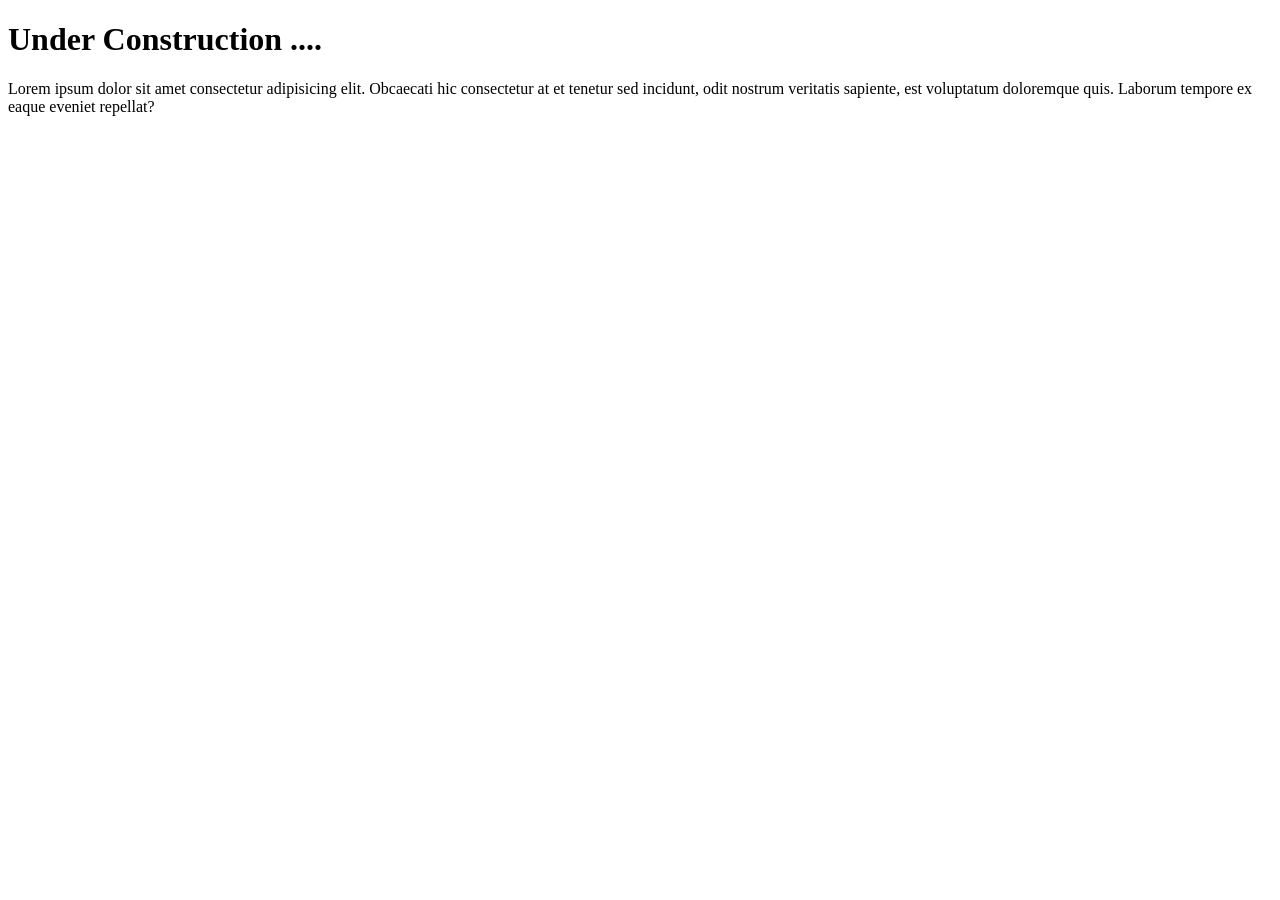
==== index.html @ ca78b583 "aggiunto paragrafo <p> in index.html" ====
<!DOCTYPE html>
<html lang="en">
<head>
    <meta charset="UTF-8">
    <meta name="viewport" content="width=device-width, initial-scale=1.0">
    <title>My Web Site</title>
</head>
<body>
    <div>
        <h1>Under Construction ....</h1>
        <p>Lorem ipsum dolor sit amet consectetur adipisicing elit. Obcaecati hic consectetur at et tenetur sed incidunt, odit nostrum veritatis sapiente, est voluptatum doloremque quis. Laborum tempore ex eaque eveniet repellat?</p>
    </div>
</body>
</html>
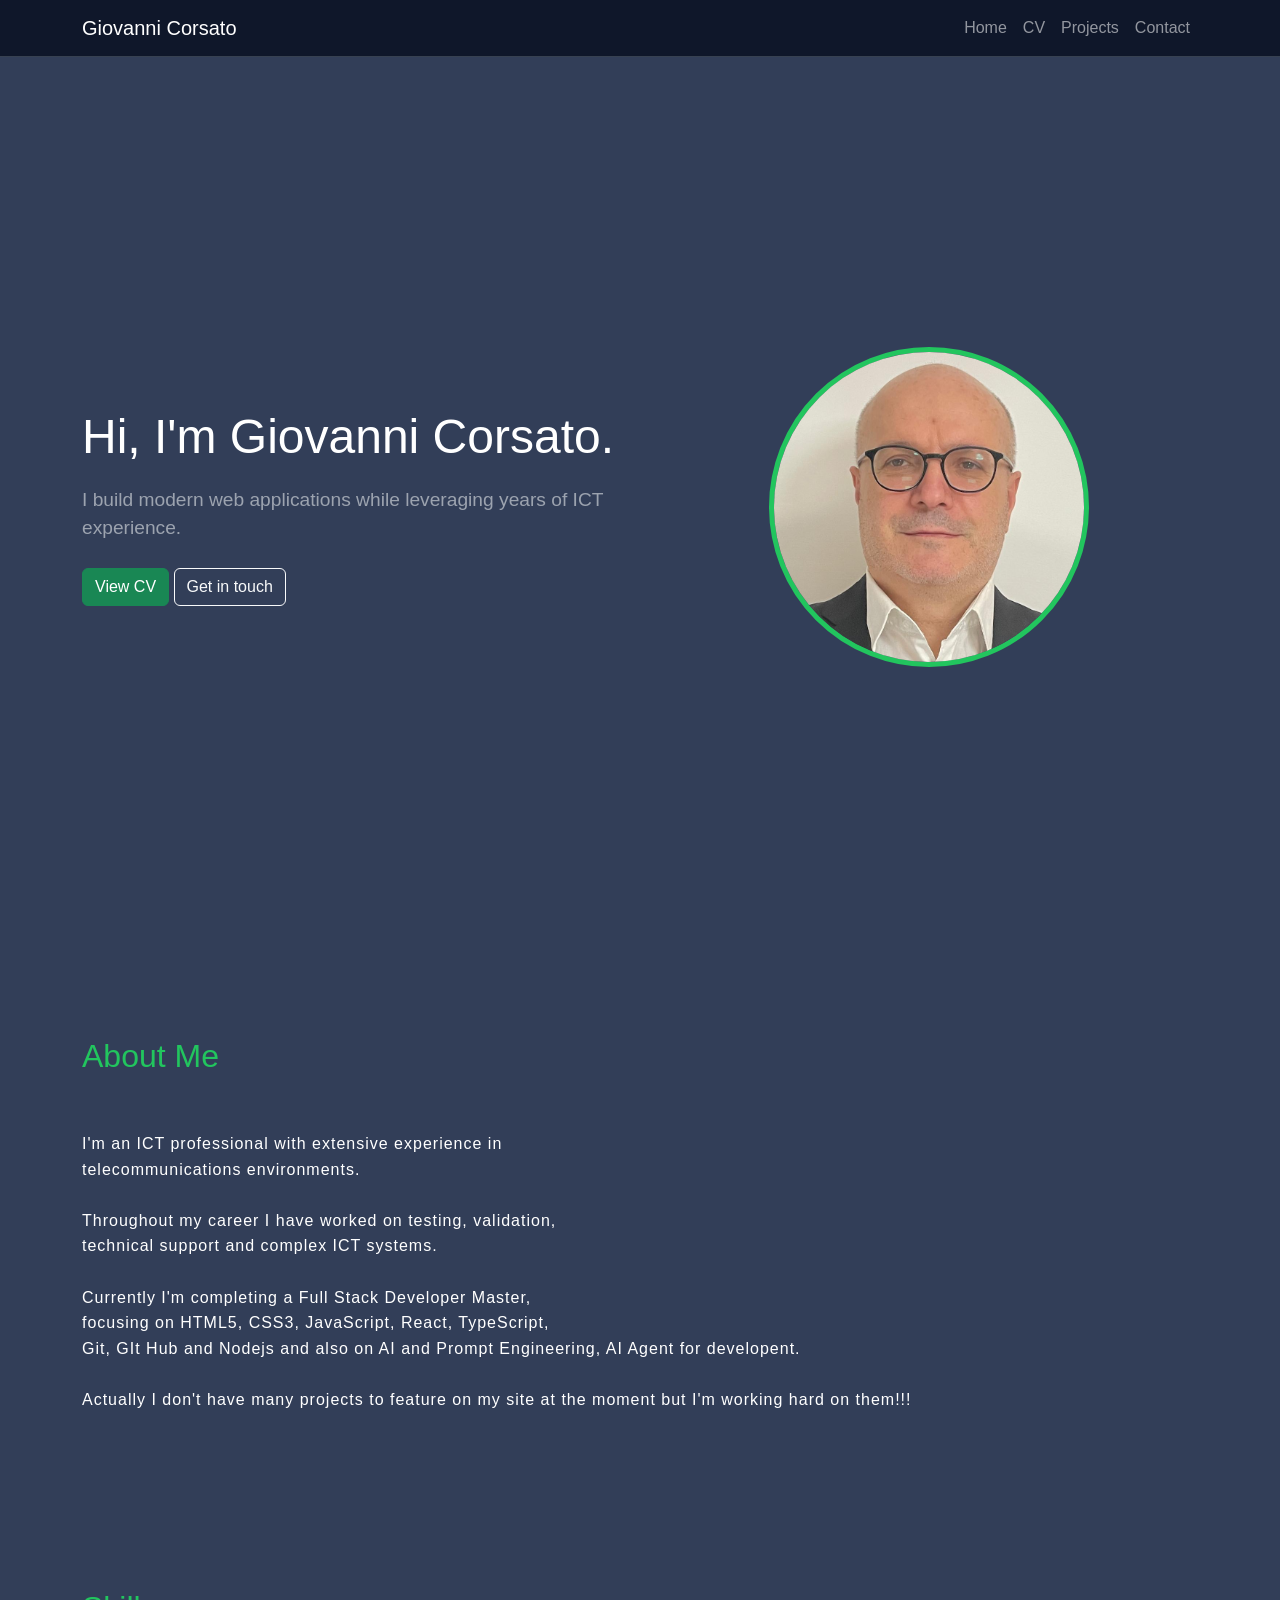
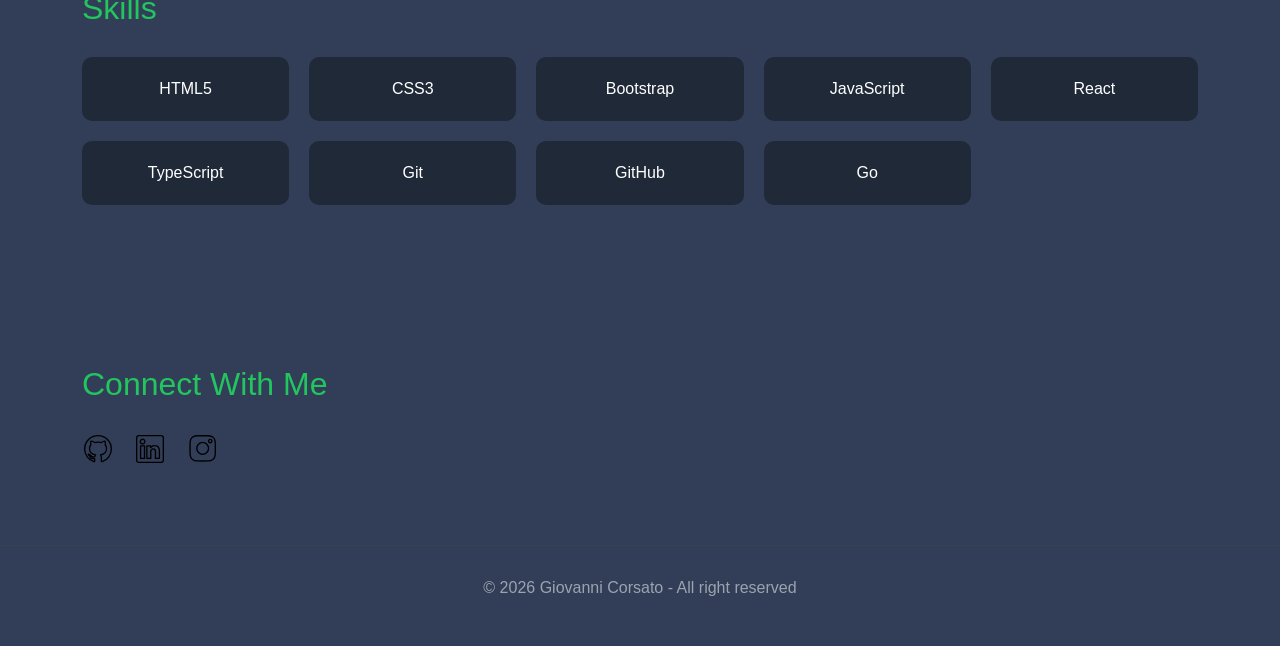
==== commit 3455d6fe: "primo deploy del sito" ====
--- a/index.html
+++ b/index.html
@@ -1,14 +1,200 @@
 <!DOCTYPE html>
 <html lang="en">
+
 <head>
     <meta charset="UTF-8">
     <meta name="viewport" content="width=device-width, initial-scale=1.0">
-    <title>My Web Site</title>
+
+    <title>Giovanni Corsato | ICT Consultant & Full Stack Developer</title>
+
+    <!-- Open Graph -->
+    <meta property="og:title" content="Giovanni Corsato - ICT Consultant & Full Stack Developer">
+    <meta property="og:description"
+        content="Professional Portfolio of Giovanni Corsato, ICT Consultant and Full Stack Developer.">
+    <meta property="og:image" content="assets/images/profile.jpg">
+    <meta property="og:type" content="website">
+
+    <link rel="icon" href="assets/favicon.ico">
+
+    <!-- Bootstrap -->
+    <link href="https://cdn.jsdelivr.net/npm/bootstrap@5.3.7/dist/css/bootstrap.min.css" rel="stylesheet">
+
+    <link rel="stylesheet" href="css/style.css">
 </head>
+
 <body>
-    <div>
-        <h1>Under Construction ....</h1>
-        <p>Lorem ipsum dolor sit amet consectetur adipisicing elit. Obcaecati hic consectetur at et tenetur sed incidunt, odit nostrum veritatis sapiente, est voluptatum doloremque quis. Laborum tempore ex eaque eveniet repellat?</p>
-    </div>
+
+    <!-- Navbar -->
+
+    <header class="sticky-top">
+        <nav class="navbar navbar-expand-lg navbar-dark custom-navbar">
+
+            <div class="container">
+
+                <a class="navbar-brand" href="#about">Giovanni Corsato</a>
+
+                <button class="navbar-toggler"
+                    type="button"
+                    data-bs-toggle="collapse"
+                    data-bs-target="#menu">
+
+                    <span class="navbar-toggler-icon"></span>
+
+                </button>
+
+                <div class="collapse navbar-collapse" id="menu">
+
+                    <ul class="navbar-nav ms-auto">
+
+                        <li class="nav-item">
+                            <a class="nav-link" href="index.html">Home</a>
+                        </li>
+
+                        <li class="nav-item">
+                            <a class="nav-link" href="cv.html">CV</a>
+                        </li>
+
+                        <li class="nav-item">
+                            <a class="nav-link" href="projects.html">Projects</a>
+                        </li>
+
+                        <li class="nav-item">
+                            <a class="nav-link" href="contact.html">Contact</a>
+                        </li>
+
+                    </ul>
+
+                </div>
+
+            </div>
+
+        </nav>
+    </header>
+
+    <!-- Hero -->
+
+    <section class="hero">
+
+        <div class="container hero-container">
+
+            <div class="hero-text">
+
+                <h1>Hi, I'm <span>Giovanni Corsato</span>.</h1>
+
+                <p>I build modern web applications while leveraging years of ICT experience.</p>
+
+                <a href="cv.html" class="btn btn-success">View CV</a>
+
+                <a href="contact.html" class="btn btn-outline-light">Get in touch</a>
+
+            </div>
+
+            <div class="hero-image">
+
+                <img src="assets/images/profile.jpg" alt="Giovanni Corsato">
+
+            </div>
+
+        </div>
+
+    </section>
+
+    <!-- About -->
+
+    <section id="about" class="about">
+
+        <div class="container">
+
+            <h2>About Me</h2>
+
+            <p class="about-text">
+                I'm an ICT professional with extensive experience in
+                telecommunications environments.
+
+                Throughout my career I have worked on testing, validation,
+                technical support and complex ICT systems.
+
+                Currently I'm completing a Full Stack Developer Master,
+                focusing on HTML5, CSS3, JavaScript, React, TypeScript,
+                Git, GIt Hub and Nodejs and also on AI and Prompt Engineering, AI Agent for developent.
+
+                Actually I don't have many projects to feature on my site at the moment but I'm working hard on them!!!
+            </p>
+
+        </div>
+
+    </section>
+
+    <!-- Skills -->
+
+    <section class="skills">
+
+        <div class="container">
+
+            <h2>Skills</h2>
+
+            <div class="skills-grid">
+
+                <div class="skill-card">HTML5</div>
+                <div class="skill-card">CSS3</div>
+                <div class="skill-card">Bootstrap</div>
+                <div class="skill-card">JavaScript</div>
+                <div class="skill-card">React</div>
+                <div class="skill-card">TypeScript</div>
+                <div class="skill-card">Git</div>
+                <div class="skill-card">GitHub</div>
+                <div class="skill-card">Go</div>
+
+            </div>
+
+        </div>
+
+    </section>
+
+    <!-- Social -->
+
+    <section class="social">
+
+        <div class="container">
+
+            <h2>Connect With Me</h2>
+
+            <div class="social-links">
+
+                <a target="_blank" href="https://github.com/giacorsa">
+
+                    <img src="./assets/icons/github.svg" alt="GitHub" />
+
+                </a>
+
+                <a target="_blank"  href="https://www.linkedin.com/in/giovanni-corsato">
+
+                    <img src="./assets/icons/linkedin.svg" alt="Linkedin" />
+
+                </a>
+
+                <a target="_blank"  href="https://www.instagram.com/giacorsa">
+
+                    <img src="./assets/icons/instagram.svg" alt="Instagram" />
+
+                </a>
+
+            </div>
+
+        </div>
+
+    </section>
+
+    <!-- Footer -->
+
+    <footer>
+        <p>
+            © 2026 Giovanni Corsato - All right reserved
+        </p>
+    </footer>
+
+    <script src="https://cdn.jsdelivr.net/npm/bootstrap@5.3.7/dist/js/bootstrap.bundle.min.js"></script>
+
 </body>
+
 </html>
--- a/css/style.css
+++ b/css/style.css
@@ -0,0 +1,164 @@
+/* =========================
+   Variables
+========================= */
+/* =========================
+   Reset
+========================= */
+* {
+  margin: 0;
+  padding: 0;
+  box-sizing: border-box;
+}
+
+/* =========================
+   Base
+========================= */
+body {
+  font-family: "Segoe UI", sans-serif;
+  background: #323e58;
+  color: #ffffff;
+}
+
+/* =========================
+   Navbar
+========================= */
+.custom-navbar {
+  background: #0f172a;
+  border-bottom: 1px solid #374151;
+}
+
+/* =========================
+   Hero
+========================= */
+.hero {
+  min-height: 100vh;
+  display: flex;
+  align-items: center;
+}
+.hero .hero-container {
+  display: flex;
+  align-items: center;
+  justify-content: space-between;
+  gap: 40px;
+}
+.hero .hero-text {
+  flex: 1;
+}
+.hero .hero-text h1 {
+  font-size: 3rem;
+  margin-bottom: 20px;
+}
+.hero .hero-text p {
+  margin-bottom: 25px;
+  font-size: 1.2rem;
+  color: #9ca3af;
+}
+.hero .hero-image {
+  flex: 1;
+  text-align: center;
+}
+.hero .hero-image img {
+  width: 320px;
+  height: 320px;
+  border-radius: 50%;
+  object-fit: cover;
+  border: 5px solid #22c55e;
+}
+
+/* =========================
+   Sections
+========================= */
+.about,
+.skills,
+.social {
+  padding: 80px 0;
+}
+.about h2,
+.skills h2,
+.social h2 {
+  margin-bottom: 30px;
+  color: #22c55e;
+}
+
+.about-text {
+  white-space: pre-line;
+  line-height: 1.6;
+  letter-spacing: 1px;
+}
+
+/* =========================
+   Skills  Grid
+========================= */
+.skills-grid {
+  display: grid;
+  grid-template-columns: repeat(auto-fit, minmax(180px, 1fr));
+  gap: 20px;
+}
+.skills-grid .skill-card {
+  background: #1f2937;
+  padding: 20px;
+  border-radius: 10px;
+  text-align: center;
+  transition: 0.3s;
+}
+.skills-grid .skill-card:hover {
+  transform: translateY(-5px);
+}
+
+/* =========================
+   Social
+========================= */
+.social-links {
+  display: flex;
+  gap: 20px;
+}
+.social-links a {
+  color: #22c55e;
+  text-decoration: none;
+  font-weight: bold;
+}
+.social-links a:hover {
+  text-decoration: underline;
+}
+.social-links a img {
+  width: 32px;
+  height: 32px;
+}
+
+/* =========================
+   Footer
+========================= */
+footer {
+  text-align: center;
+  padding: 30px;
+  border-top: 1px solid #374151;
+  color: #9ca3af;
+}
+
+/* =========================
+   Tablet
+========================= */
+@media (max-width: 992px) {
+  .hero .hero-container {
+    flex-direction: column;
+    text-align: center;
+  }
+  .hero .hero-text h1 {
+    font-size: 2.5rem;
+  }
+}
+/* =========================
+   Mobile
+========================= */
+@media (max-width: 768px) {
+  .hero .hero-text h1 {
+    font-size: 2rem;
+  }
+  .hero .hero-image img {
+    width: 220px;
+    height: 220px;
+  }
+  .social-links {
+    flex-direction: column;
+  }
+}/*# sourceMappingURL=style.css.map */
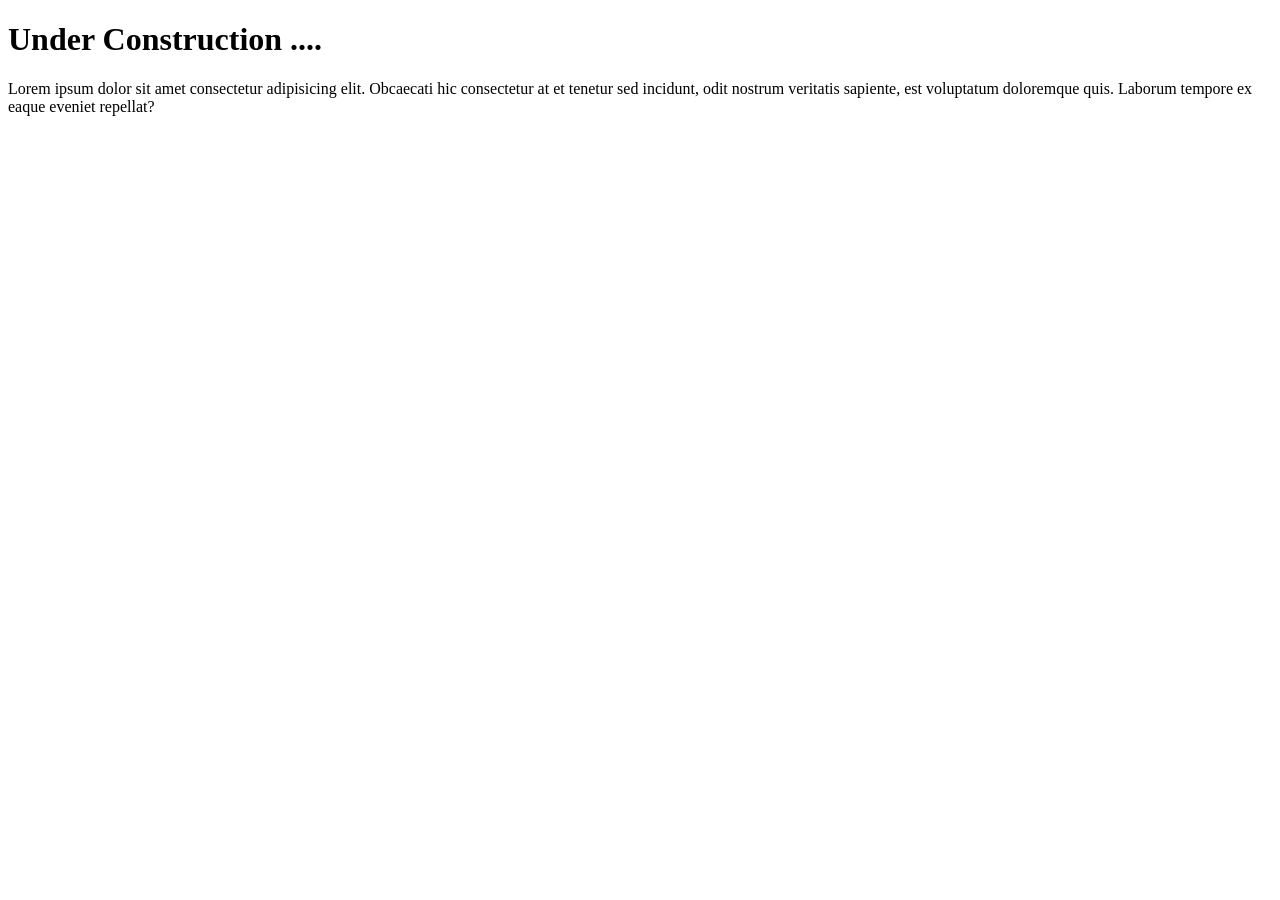
==== commit 5041016c: "aggiunto file index.html da branch main" ====
--- a/index.html
+++ b/index.html
@@ -1,200 +1,14 @@
 <!DOCTYPE html>
 <html lang="en">
-
 <head>
     <meta charset="UTF-8">
     <meta name="viewport" content="width=device-width, initial-scale=1.0">
-
-    <title>Giovanni Corsato | ICT Consultant & Full Stack Developer</title>
-
-    <!-- Open Graph -->
-    <meta property="og:title" content="Giovanni Corsato - ICT Consultant & Full Stack Developer">
-    <meta property="og:description"
-        content="Professional Portfolio of Giovanni Corsato, ICT Consultant and Full Stack Developer.">
-    <meta property="og:image" content="assets/images/profile.jpg">
-    <meta property="og:type" content="website">
-
-    <link rel="icon" href="assets/favicon.ico">
-
-    <!-- Bootstrap -->
-    <link href="https://cdn.jsdelivr.net/npm/bootstrap@5.3.7/dist/css/bootstrap.min.css" rel="stylesheet">
-
-    <link rel="stylesheet" href="css/style.css">
+    <title>My Web Site</title>
 </head>
-
 <body>
-
-    <!-- Navbar -->
-
-    <header class="sticky-top">
-        <nav class="navbar navbar-expand-lg navbar-dark custom-navbar">
-
-            <div class="container">
-
-                <a class="navbar-brand" href="#about">Giovanni Corsato</a>
-
-                <button class="navbar-toggler"
-                    type="button"
-                    data-bs-toggle="collapse"
-                    data-bs-target="#menu">
-
-                    <span class="navbar-toggler-icon"></span>
-
-                </button>
-
-                <div class="collapse navbar-collapse" id="menu">
-
-                    <ul class="navbar-nav ms-auto">
-
-                        <li class="nav-item">
-                            <a class="nav-link" href="index.html">Home</a>
-                        </li>
-
-                        <li class="nav-item">
-                            <a class="nav-link" href="cv.html">CV</a>
-                        </li>
-
-                        <li class="nav-item">
-                            <a class="nav-link" href="projects.html">Projects</a>
-                        </li>
-
-                        <li class="nav-item">
-                            <a class="nav-link" href="contact.html">Contact</a>
-                        </li>
-
-                    </ul>
-
-                </div>
-
-            </div>
-
-        </nav>
-    </header>
-
-    <!-- Hero -->
-
-    <section class="hero">
-
-        <div class="container hero-container">
-
-            <div class="hero-text">
-
-                <h1>Hi, I'm <span>Giovanni Corsato</span>.</h1>
-
-                <p>I build modern web applications while leveraging years of ICT experience.</p>
-
-                <a href="cv.html" class="btn btn-success">View CV</a>
-
-                <a href="contact.html" class="btn btn-outline-light">Get in touch</a>
-
-            </div>
-
-            <div class="hero-image">
-
-                <img src="assets/images/profile.jpg" alt="Giovanni Corsato">
-
-            </div>
-
-        </div>
-
-    </section>
-
-    <!-- About -->
-
-    <section id="about" class="about">
-
-        <div class="container">
-
-            <h2>About Me</h2>
-
-            <p class="about-text">
-                I'm an ICT professional with extensive experience in
-                telecommunications environments.
-
-                Throughout my career I have worked on testing, validation,
-                technical support and complex ICT systems.
-
-                Currently I'm completing a Full Stack Developer Master,
-                focusing on HTML5, CSS3, JavaScript, React, TypeScript,
-                Git, GIt Hub and Nodejs and also on AI and Prompt Engineering, AI Agent for developent.
-
-                Actually I don't have many projects to feature on my site at the moment but I'm working hard on them!!!
-            </p>
-
-        </div>
-
-    </section>
-
-    <!-- Skills -->
-
-    <section class="skills">
-
-        <div class="container">
-
-            <h2>Skills</h2>
-
-            <div class="skills-grid">
-
-                <div class="skill-card">HTML5</div>
-                <div class="skill-card">CSS3</div>
-                <div class="skill-card">Bootstrap</div>
-                <div class="skill-card">JavaScript</div>
-                <div class="skill-card">React</div>
-                <div class="skill-card">TypeScript</div>
-                <div class="skill-card">Git</div>
-                <div class="skill-card">GitHub</div>
-                <div class="skill-card">Go</div>
-
-            </div>
-
-        </div>
-
-    </section>
-
-    <!-- Social -->
-
-    <section class="social">
-
-        <div class="container">
-
-            <h2>Connect With Me</h2>
-
-            <div class="social-links">
-
-                <a target="_blank" href="https://github.com/giacorsa">
-
-                    <img src="./assets/icons/github.svg" alt="GitHub" />
-
-                </a>
-
-                <a target="_blank"  href="https://www.linkedin.com/in/giovanni-corsato">
-
-                    <img src="./assets/icons/linkedin.svg" alt="Linkedin" />
-
-                </a>
-
-                <a target="_blank"  href="https://www.instagram.com/giacorsa">
-
-                    <img src="./assets/icons/instagram.svg" alt="Instagram" />
-
-                </a>
-
-            </div>
-
-        </div>
-
-    </section>
-
-    <!-- Footer -->
-
-    <footer>
-        <p>
-            © 2026 Giovanni Corsato - All right reserved
-        </p>
-    </footer>
-
-    <script src="https://cdn.jsdelivr.net/npm/bootstrap@5.3.7/dist/js/bootstrap.bundle.min.js"></script>
-
+    <div>
+        <h1>Under Construction ....</h1>
+        <p>Lorem ipsum dolor sit amet consectetur adipisicing elit. Obcaecati hic consectetur at et tenetur sed incidunt, odit nostrum veritatis sapiente, est voluptatum doloremque quis. Laborum tempore ex eaque eveniet repellat?</p>
+    </div>
 </body>
-
 </html>
